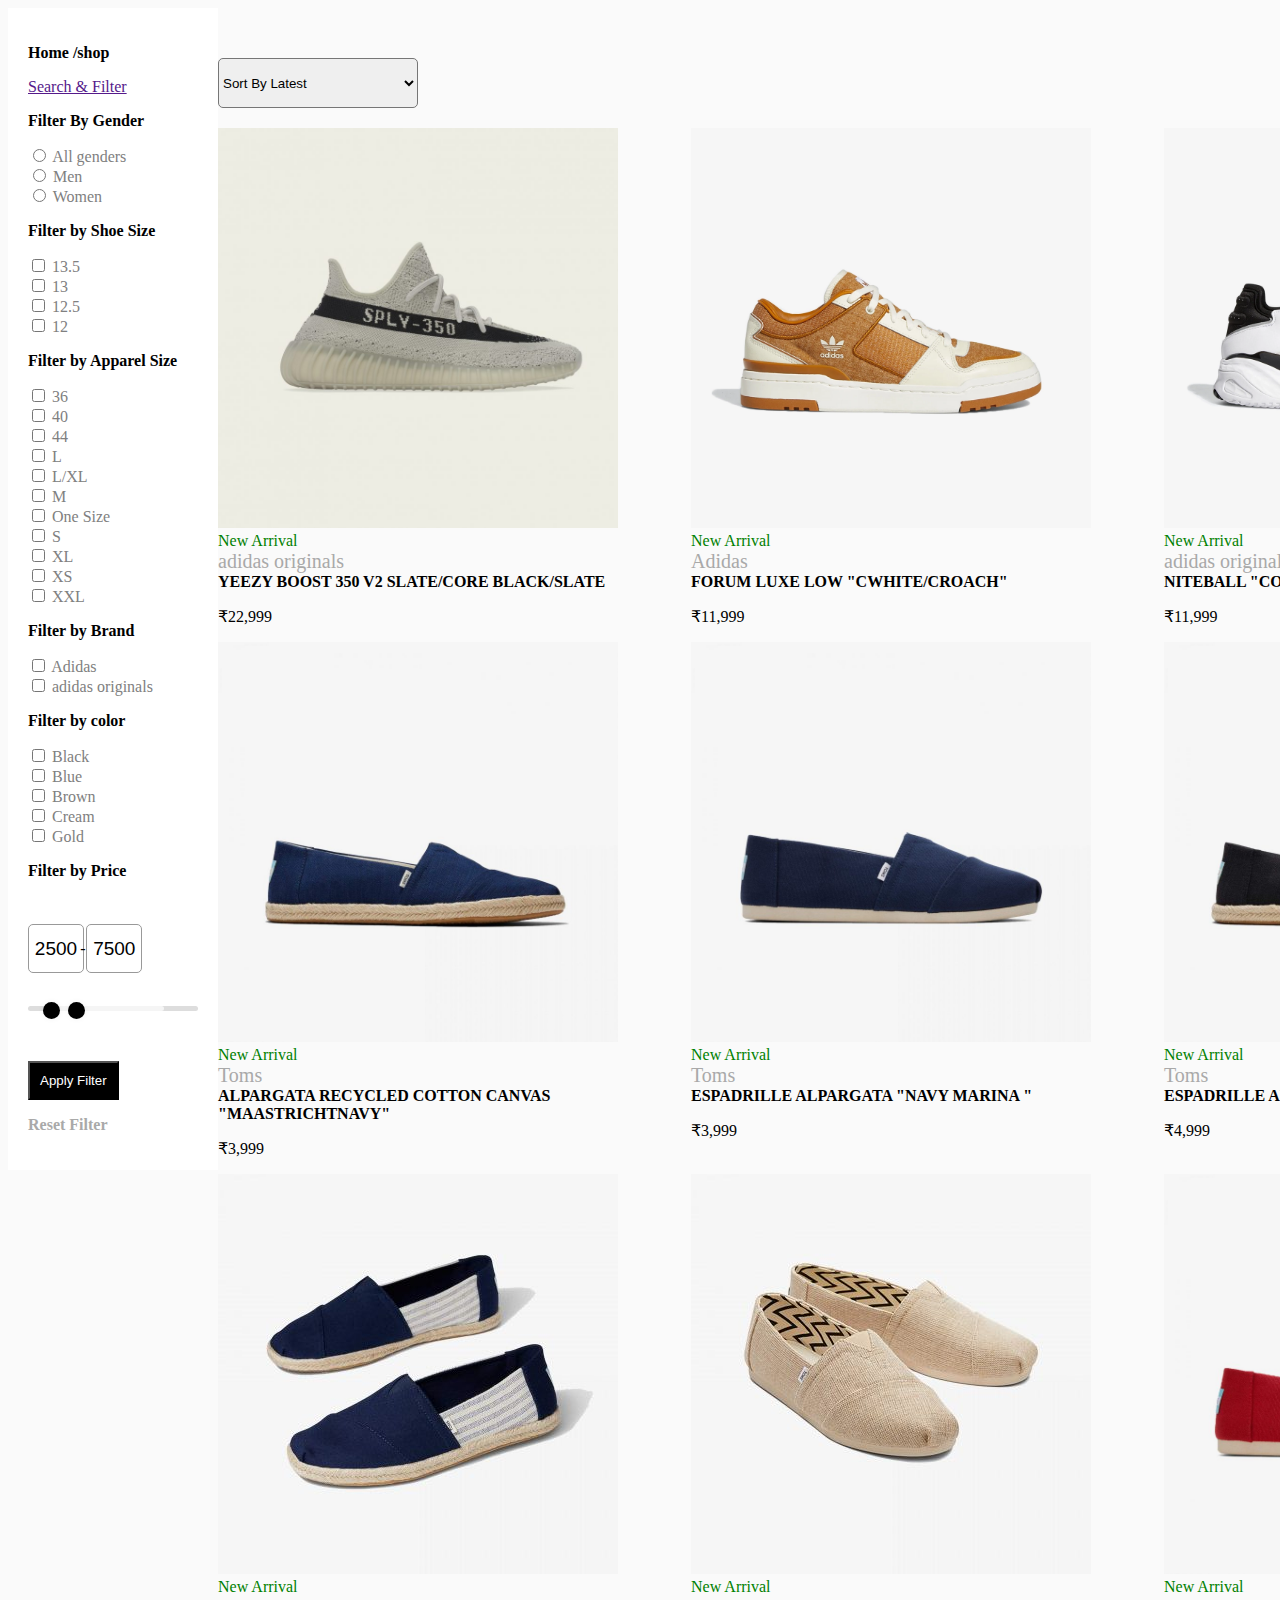
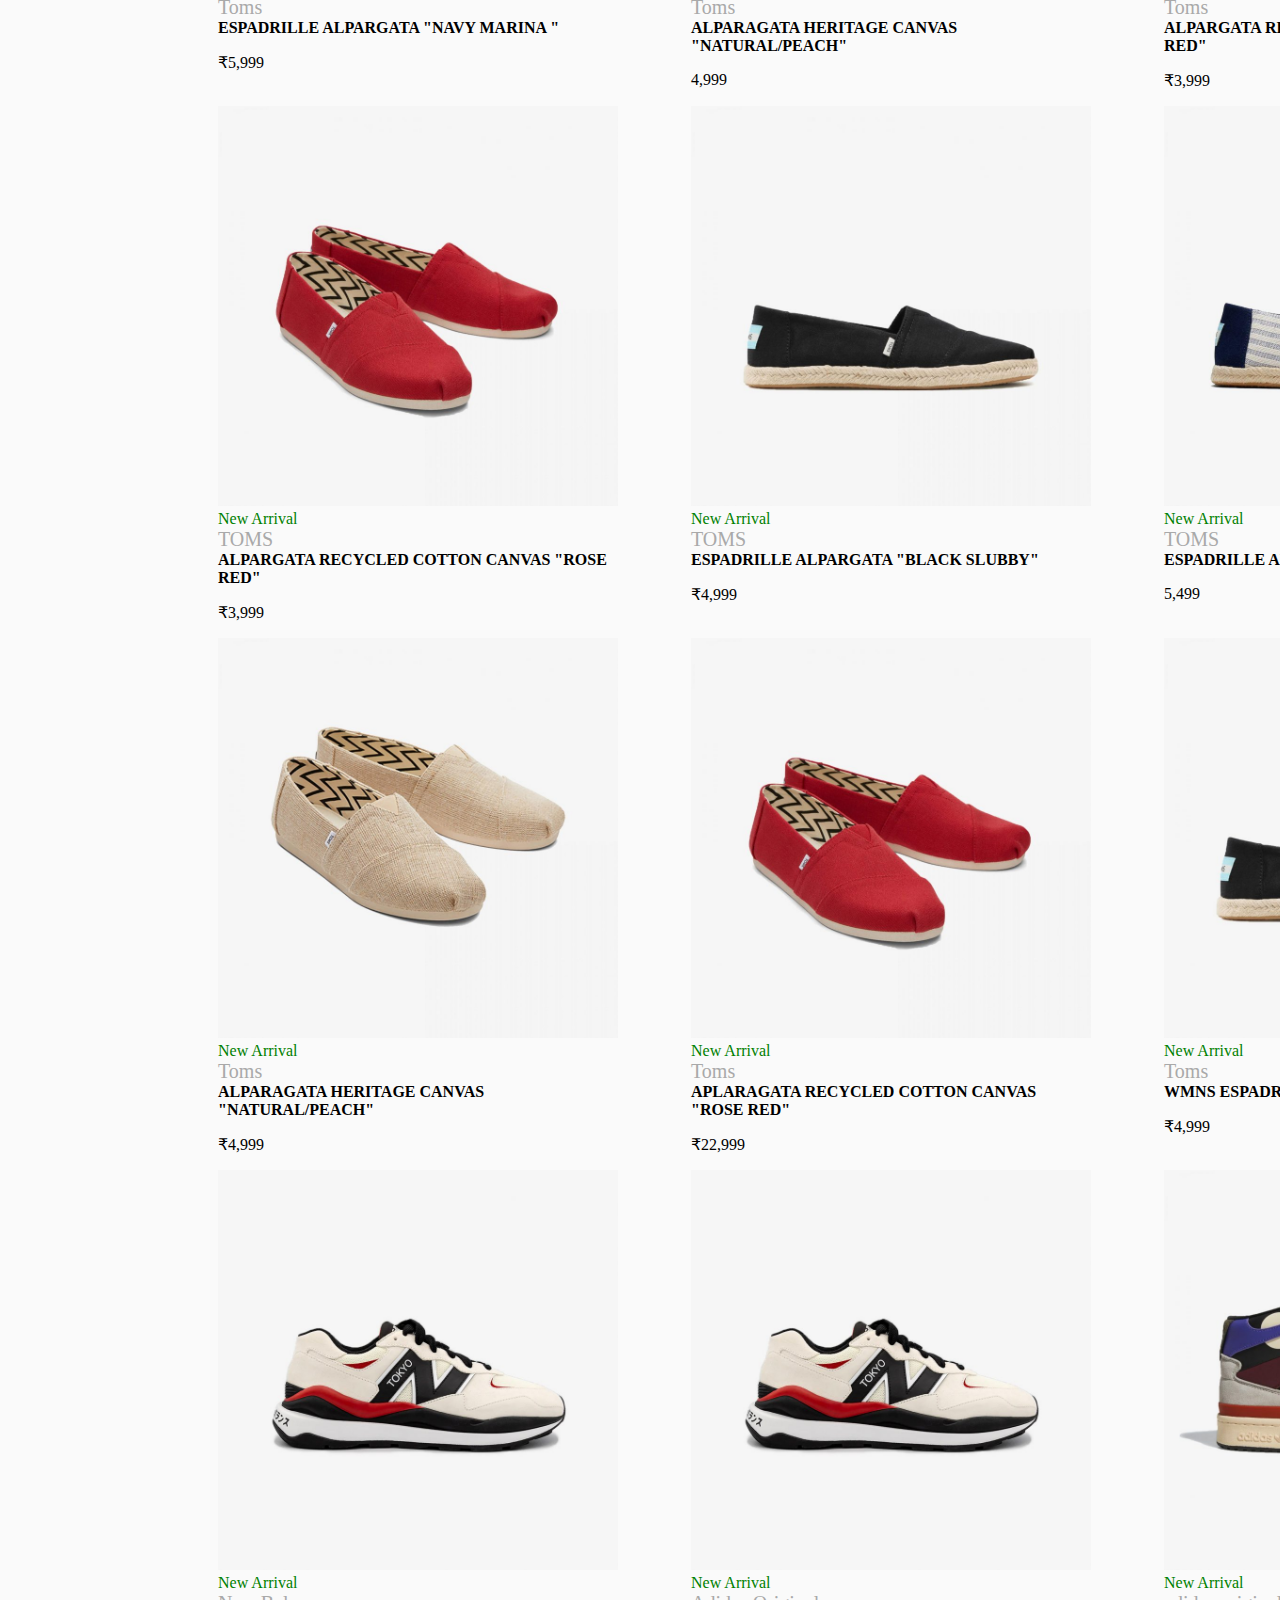
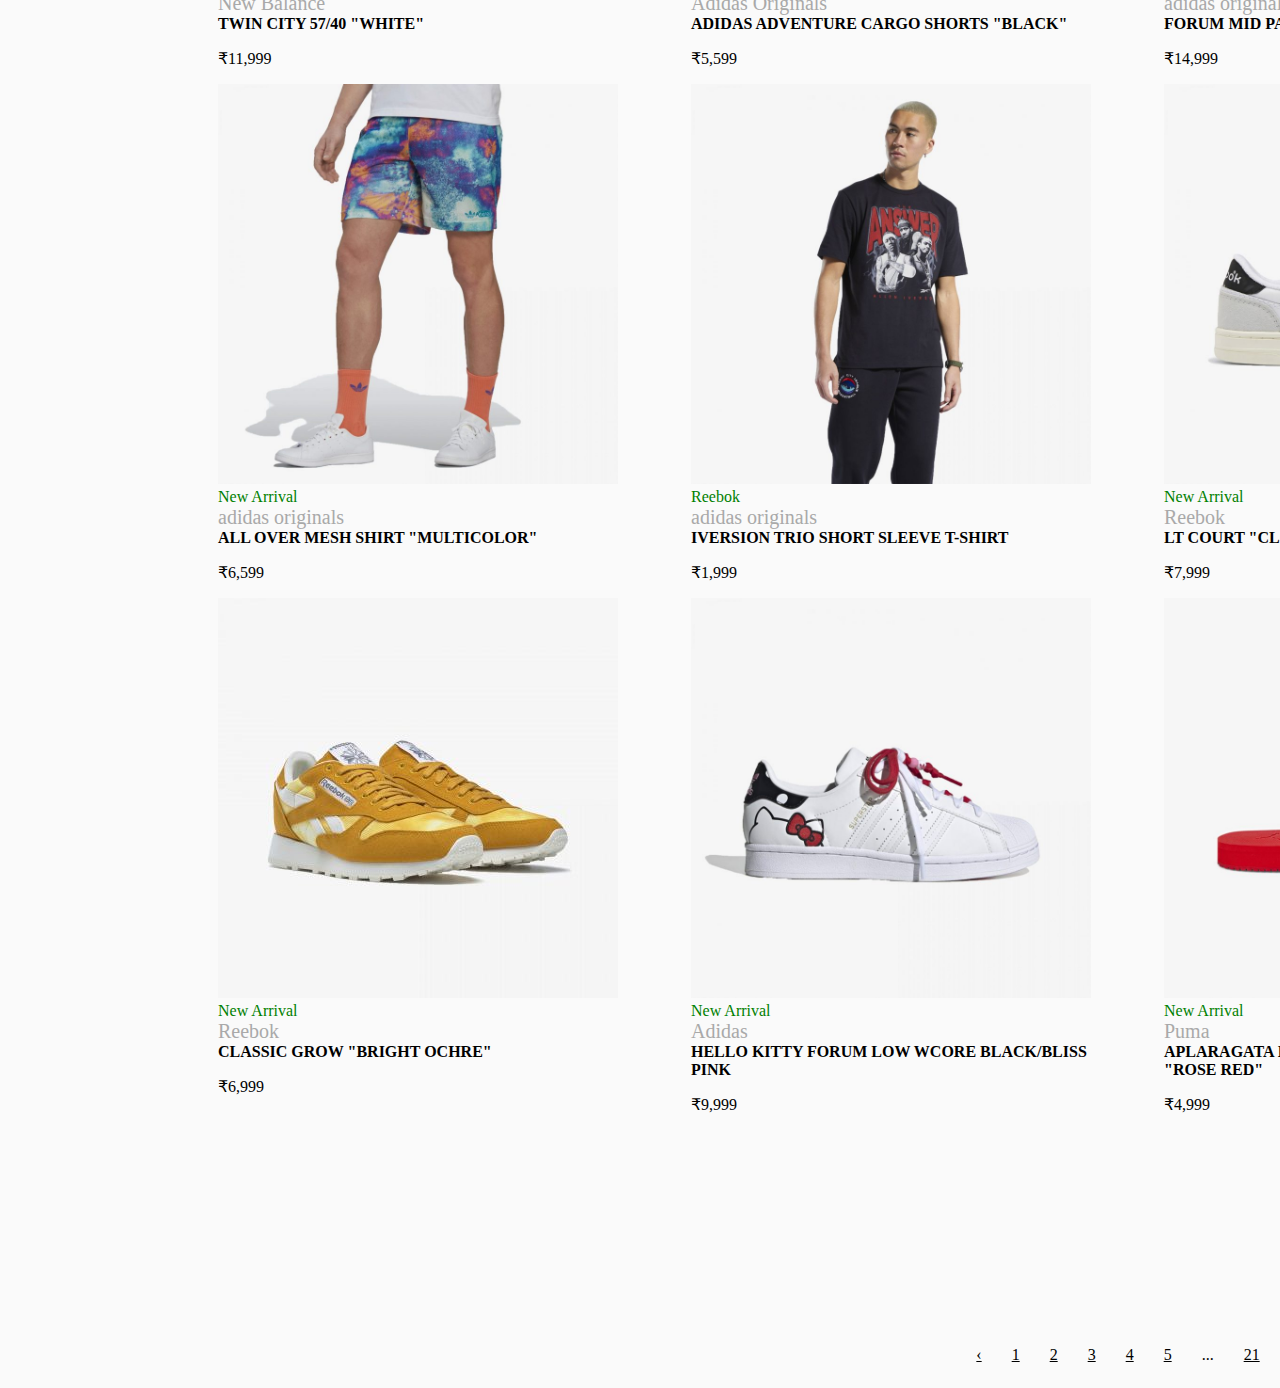
==== home/filterPage/index.html @ f11ace19 "all" ====
<!DOCTYPE html>
<html lang="en">

<head>
    <meta charset="UTF-8">
    <meta http-equiv="X-UA-Compatible" content="IE=edge">
    <meta name="viewport" content="width=device-width, initial-scale=1.0">
    <link rel="stylesheet" href="style.css">
    <link rel="stylesheet" href="https://pro.fontawesome.com/releases/v5.10.0/css/all.css"
        integrity="sha384-AYmEC3Yw5cVb3ZcuHtOA93w35dYTsvhLPVnYs9eStHfGJvOvKxVfELGroGkvsg+p" crossorigin="anonymous" />
    <link rel="preconnect" href="https://fonts.googleapis.com">
    <link rel="preconnect" href="https://fonts.gstatic.com" crossorigin>
    <link href="https://fonts.googleapis.com/css2?family=Poppins:ital,wght@0,400;0,500;0,600;1,600&display=swap"
        rel="stylesheet">
    <title>Document</title>
</head>

<body>
    <!-- ------------------------------sidebar----------------------------- -->
    <div class="container flex">
        <div class="row g-3">
            <div class="col-md-3">
                <div class="boxModel">
                    <p>Home <span>/shop</span></p>
                    <a href="" id="sidebar">Search & Filter</a>
                    <p id="filterByGender">
                        Filter By Gender
                    </p>
                    <form>
                        <!-- radio button -->
                        <div class="form-circlebox">
                            <div class="groupcircle">
                                <input type="radio" id="all" />
                                <label for="all">All genders</label>
                            </div>
                            <div class="groupcircle">
                                <input type="radio" id="men" />
                                <label for="men">Men</label>
                            </div>
                            <!-- <div class="form-circlebox"> -->
                            <div class="groupcircle">
                                <input type="radio" id="women" />
                                <label for="women">Women</label>
                            </div>
                        </div>

                        <!---------------------- checkbox----------- -->
                        <div class="checkBox-container">
                            <p id="filterByShoeSize">Filter by Shoe Size</p>
                            <div class="form-checkbox">
                                <div class="group">
                                    <input type="checkbox" id="13.5" />
                                    <label for="13.5">13.5</label>
                                </div>

                                <div class="group">
                                    <input type="checkbox" id="13" />
                                    <label for="13">13</label>
                                </div>

                                <div class="group">
                                    <input type="checkbox" id="12.5" />
                                    <label for="12.5">12.5</label>
                                </div>
                                <div class="group">
                                    <input type="checkbox" id="12" />
                                    <label for="12">12</label>
                                </div>

                                <div class="group">
                                    <input type="checkbox" id="11.5" />
                                    <label for="11.5">11.5</label>
                                </div>

                                <div class="group">
                                    <input type="checkbox" id="11" />
                                    <label for="11">11</label>
                                </div>
                                <div class="group">
                                    <input type="checkbox" id="10.5" />
                                    <label for="10.5">10.5</label>
                                </div>

                                <div class="group">
                                    <input type="checkbox" id="10" />
                                    <label for="10">10</label>
                                </div>

                                <div class="group">
                                    <input type="checkbox" id="9.5" />
                                    <label for="9.5">9.5</label>
                                </div>
                                <div class="group">
                                    <input type="checkbox" id="9" />
                                    <label for="9">9</label>
                                </div>

                                <div class="group">
                                    <input type="checkbox" id="8.5" />
                                    <label for="8.5">8.5</label>
                                </div>

                                <div class="group">
                                    <input type="checkbox" id="8" />
                                    <label for="8">8</label>
                                </div>
                                <div class="group">
                                    <input type="checkbox" id="7.5" />
                                    <label for="7.5">7.5</label>
                                </div>

                                <div class="group">
                                    <input type="checkbox" id="7" />
                                    <label for="7">7</label>
                                </div>

                                <div class="group">
                                    <input type="checkbox" id="6.5" />
                                    <label for="6.5">6.5</label>
                                </div>
                                <div class="group">
                                    <input type="checkbox" id="6" />
                                    <label for="6">6</label>
                                </div>

                                <div class="group">
                                    <input type="checkbox" id="5.5" />
                                    <label for="5.5">5.5</label>
                                </div>

                                <div class="group">
                                    <input type="checkbox" id="5" />
                                    <label for="5">5</label>
                                </div>
                                <div class="group">
                                    <input type="checkbox" id="4.5" />
                                    <label for="4.5">4.5</label>
                                </div>

                                <div class="group">
                                    <input type="checkbox" id="4" />
                                    <label for="4">4</label>
                                </div>

                                <div class="group">
                                    <input type="checkbox" id="3.5" />
                                    <label for="3.5">3.5</label>
                                </div>
                                <div class="group">
                                    <input type="checkbox" id="3" />
                                    <label for="3">3</label>
                                </div>

                                <div class="group">
                                    <input type="checkbox" id="2.5" />
                                    <label for="2.5">2.5</label>
                                </div>

                                <div class="group">
                                    <input type="checkbox" id="2" />
                                    <label for="2">2</label>
                                </div>
                            </div>
                        </div>
                        <!-- ----------------------------size----------------------------------- -->
                        <div class="checkBox-apparel-container">
                            <p id="filterByApparelSize">Filter by Apparel Size</p>
                            <div class="form-apparel-checkbox">
                                <div class="apparelGroup">
                                    <input type="checkbox" id="36" />
                                    <label for="36">36</label>
                                </div>

                                <div class="apparelGroup">
                                    <input type="checkbox" id="40" />
                                    <label for="40">40</label>
                                </div>

                                <div class="apparelGroup">
                                    <input type="checkbox" id="44" />
                                    <label for="44">44</label>
                                </div>
                                <div class="apparelGroup">
                                    <input type="checkbox" id="L" />
                                    <label for="L">L</label>
                                </div>

                                <div class="apparelGroup">
                                    <input type="checkbox" id="L/XL" />
                                    <label for="L/XL">L/XL</label>
                                </div>

                                <div class="apparelGroup">
                                    <input type="checkbox" id="M" />
                                    <label for="M">M</label>
                                </div>
                                <div class="apparelGroup">
                                    <input type="checkbox" id="oneSize" />
                                    <label for="oneSize">One Size</label>
                                </div>

                                <div class="apparelGroup">
                                    <input type="checkbox" id="S" />
                                    <label for="S">S</label>
                                </div>

                                <div class="apparelGroup">
                                    <input type="checkbox" id="XL" />
                                    <label for="XL">XL</label>
                                </div>
                                <div class="apparelGroup">
                                    <input type="checkbox" id="XS" />
                                    <label for="XS">XS</label>
                                </div>
                                <div class="apparelGroup">
                                    <input type="checkbox" id="XXL" />
                                    <label for="XXL">XXL</label>
                                </div>

                            </div>
                        </div>
                        <!-- ----------brand------------ -->
                        <div class="checkBox-brand-container">
                            <p id="filterByBrand">Filter by Brand</p>
                            <div class="form-brand-checkbox">
                                <div class="brandGroup">
                                    <input type="checkbox" id="adidas" />
                                    <label for="adidas">Adidas</label>
                                </div>

                                <div class="brandGroup">
                                    <input type="checkbox" id="adidasOriginal" />
                                    <label for="adidasOriginal">adidas originals</label>
                                </div>

                            </div>
                        </div>
                        <!-- =======================================filter by color----------------------- -->
                        <p id="filterBycolor">Filter by color</p>
                        <div class="checkBox-color-container">
                            <!-- <p id="filterBycolor">Filter by color</p> -->
                            <div class="form-color-checkbox">
                                <div class="colorGroup">
                                    <input type="checkbox" id="black" />
                                    <label for="black">Black</label>
                                </div>

                                <div class="colorGroup">
                                    <input type="checkbox" id="blue" />
                                    <label for="blue">Blue</label>
                                </div>

                                <div class="colorGroup">
                                    <input type="checkbox" id="brown" />
                                    <label for="brown">Brown</label>
                                </div>
                                <div class="colorGroup">
                                    <input type="checkbox" id="cream" />
                                    <label for="cream">Cream</label>
                                </div>

                                <div class="colorGroup">
                                    <input type="checkbox" id="gold" />
                                    <label for="gold">Gold</label>
                                </div>

                                <div class="colorGroup">
                                    <input type="checkbox" id="green" />
                                    <label for="green">Green</label>
                                </div>
                                <div class="colorGroup">
                                    <input type="checkbox" id="grey" />
                                    <label for="grey">grey</label>
                                </div>

                                <div class="colorGroup">
                                    <input type="checkbox" id="maroon" />
                                    <label for="maroon">Maroon</label>
                                </div>

                                <div class="colorGroup">
                                    <input type="checkbox" id="multi" />
                                    <label for="multi">Multi</label>
                                </div>
                                <div class="colorGroup">
                                    <input type="checkbox" id="orange" />
                                    <label for="orange">Orange</label>
                                </div>
                                <div class="colorGroup">
                                    <input type="checkbox" id="pink" />
                                    <label for="pink">Pink</label>
                                </div>
                                <div class="colorGroup">
                                    <input type="checkbox" id="purple" />
                                    <label for="purple">Purple</label>
                                </div>
                                <div class="colorGroup">
                                    <input type="checkbox" id="red" />
                                    <label for="red">Red</label>
                                </div>
                                <div class="colorGroup">
                                    <input type="checkbox" id="silver" />
                                    <label for="silver">Silver</label>
                                </div>
                                <div class="colorGroup">
                                    <input type="checkbox" id="white" />
                                    <label for="white">white</label>
                                </div>
                                <div class="colorGroup">
                                    <input type="checkbox" id="yellow" />
                                    <label for="yellow">Yellow</label>
                                </div>

                            </div>
                        </div>
                        <!-- --------------------------price----------------------- -->
                        <p id="filterBycolor">Filter by Price</p>
                        <div class="checkBox-price-container">
                            <div class="form-price-checkbox">
                                <div class="price-input">
                                    <div class="field">
                                        <!-- <span>Min</span> -->
                                        <input type="number" class="input-min" value="2500">
                                    </div>
                                    <div class="separator">-</div>
                                    <div class="field">
                                        <!-- <span>Max</span> -->
                                        <input type="number" class="input-max" value="7500">
                                    </div>
                                </div>
                                <div class="slider">
                                    <div class="progress"></div>
                                </div>
                                <div class="range-input">
                                    <input type="range" class="range-min" min="0" max="30000" value="2500" step="100">
                                    <input type="range" class="range-max" min="0" max="30000" value="7500" step="100">
                                </div>

                                <!-- filter button -->
                                <div class="applyFilterButton">
                                    <button type="">Apply Filter</button>
                                </div>
                                <p id="reset">Reset Filter</p>
                            </div>

                        </div>
                    </form>
                    <!-- ----------------------end of sidebar--------------------------- -->
                </div>
            </div>
        </div>
    </div>
    <!-- --------------------main container------------------- -->
    <main>
        <div class="main-container">
            <div class="sortby">
                <select name="orderby" class="latestSort" id="" aria-label="shop order">
                    <option value="sortByPopulairty">Sort By Popularity</option>
                    <option value="sortBylatest" selected="selected">Sort By Latest</option>
                    <option value="sortByPrice">Sort By Price: low to high</option>
                    <option value="sortByPriceAss">Sort By Price: high to low</option>
                </select>
            </div>
            <!-- ------------adding cards ------>
            <div class="shop" id="shop">
                <!-- <div class="item">
                    <img  src="/img1.jpeg" alt="">
                    <div class="details">
                        <div class="heat-tag">Heat</div>
                        <small class="brand">adidas originals</small>
                        <div class="product-title">
                            <a href="" id="product-title-1">YEEZY BOOST 350 V2 SLATE/CORE BLACK/SLATE</a>
                            <div class="price-quantity">
                                <h2>₹22,999</h2>
                            </div>
                        </div>
                    </div>
                </div>
                <div class="item">
                    <img  src="/img3.jpeg" alt="">
                    <div class="details">
                        <div class="heat-tag">Heat</div>
                        <small class="brand">Adidas</small>
                        <div class="product-title">
                            <a href="" id="product-title-1">YEEZY BOOST 350 V2 SLATE/CORE BLACK/SLATE</a>
                            <div class="price-quantity">
                                <h2>₹22,999</h2>
                            </div>
                        </div>
                    </div>
                </div>
                <div class="item">
                    <img width="200px" src="/img5.jpeg" alt="">
                    <div class="details">
                        <div class="heat-tag">Heat</div>
                        <small class="brand">Adidas</small>
                        <div class="product-title">
                            <a href="" id="product-title-1">YEEZY BOOST 350 V2 SLATE/CORE BLACK/SLATE</a>
                            <div class="price-quantity">
                                <h2>₹22,999</h2>
                            </div>
                        </div>
                    </div>
                </div>
                <div class="item">
                    <img src="/img7.jpeg" alt="">
                    <div class="details">
                        <div class="heat-tag">Heat</div>
                        <small class="brand">Adidas</small>
                        <div class="product-title">
                            <a href="" id="product-title-1">YEEZY BOOST 350 V2 SLATE/CORE BLACK/SLATE</a>
                            <div class="price-quantity">
                                <h2>₹22,999</h2>
                            </div>
                        </div>
                    </div>
                </div>
                <div class="item">
                    <img  src="/img9.jpeg" alt="">
                    <div class="details">
                        <div class="heat-tag">Heat</div>
                        <small class="brand">Adidas</small>
                        <div class="product-title">
                            <a href="" id="product-title-1">YEEZY BOOST 350 V2 SLATE/CORE BLACK/SLATE</a>
                            <div class="price-quantity">
                                <h2>₹22,999</h2>
                            </div>
                        </div>
                    </div>
                </div>
                <div class="item">
                    <img src="/img11.jpeg" alt="">
                    <div class="details">
                        <div class="heat-tag">Heat</div>
                        <small class="brand">Adidas</small>
                        <div class="product-title">
                            <a href="" id="product-title-1">YEEZY BOOST 350 V2 SLATE/CORE BLACK/SLATE</a>
                            <div class="price-quantity">
                                <h2>₹22,999</h2>
                            </div>
                        </div>
                    </div>
                </div>
                <div class="item">
                    <img  src="/img13.jpeg" alt="">
                    <div class="details">
                        <div class="heat-tag">Heat</div>
                        <small class="brand">Adidas</small>
                        <div class="product-title">
                            <a href="" id="product-title-1">YEEZY BOOST 350 V2 SLATE/CORE BLACK/SLATE</a>
                            <div class="price-quantity">
                                <h2>₹22,999</h2>
                            </div>
                        </div>
                    </div>
                </div>
                <div class="item">
                    <img  src="/img15.jpeg" alt="">
                    <div class="details">
                        <div class="heat-tag">Heat</div>
                        <small class="brand">Adidas</small>
                        <div class="product-title">
                            <a href="" id="product-title-1">YEEZY BOOST 350 V2 SLATE/CORE BLACK/SLATE</a>
                            <div class="price-quantity">
                                <h2>₹22,999</h2>
                            </div>
                        </div>
                    </div>
                </div>
                <div class="item">
                    <img  src="/img17.jpeg" alt="">
                    <div class="details">
                        <div class="heat-tag">Heat</div>
                        <small class="brand">Adidas</small>
                        <div class="product-title">
                            <a href="" id="product-title-1">YEEZY BOOST 350 V2 SLATE/CORE BLACK/SLATE</a>
                            <div class="price-quantity">
                                <h2>₹22,999</h2>
                            </div>
                        </div>
                    </div>
                </div>
                <div class="item">
                    <img width="200px" src="/img19.jpeg" alt="">
                    <div class="details">
                        <div class="heat-tag">Heat</div>
                        <small class="brand">Adidas</small>
                        <div class="product-title">
                            <a href="" id="product-title-1">YEEZY BOOST 350 V2 SLATE/CORE BLACK/SLATE</a>
                            <div class="price-quantity">
                                <h2>₹22,999</h2>
                            </div>
                        </div>
                    </div>
                </div>
                <div class="item">
                    <img  src="/img21.jpeg" alt="">
                    <div class="details">
                        <div class="heat-tag">Heat</div>
                        <small class="brand">Adidas</small>
                        <div class="product-title">
                            <a href="" id="product-title-1">YEEZY BOOST 350 V2 SLATE/CORE BLACK/SLATE</a>
                            <div class="price-quantity">
                                <h2>₹22,999</h2>
                            </div>
                        </div>
                    </div>
                </div>
                <div class="item">
                    <img  src="/img23.jpeg" alt="">
                    <div class="details">
                        <div class="heat-tag">Heat</div>
                        <small class="brand">Adidas</small>
                        <div class="product-title">
                            <a href="" id="product-title-1">YEEZY BOOST 350 V2 SLATE/CORE BLACK/SLATE</a>
                            <div class="price-quantity">
                                <h2>₹22,999</h2>
                            </div>
                        </div>
                    </div>
                </div>
                <div class="item">
                    <img  src="/img25.jpeg" alt="">
                    <div class="details">
                        <div class="heat-tag">Heat</div>
                        <small class="brand">Adidas</small>
                        <div class="product-title">
                            <a href="" id="product-title-1">YEEZY BOOST 350 V2 SLATE/CORE BLACK/SLATE</a>
                            <div class="price-quantity">
                                <h2>₹22,999</h2>
                            </div>
                        </div>
                    </div>
                </div>
                <div class="item">
                    <img  src="/img27.jpeg" alt="">
                    <div class="details">
                        <div class="heat-tag">Heat</div>
                        <small class="brand">Adidas</small>
                        <div class="product-title">
                            <a href="" id="product-title-1">YEEZY BOOST 350 V2 SLATE/CORE BLACK/SLATE</a>
                            <div class="price-quantity">
                                <h2>₹22,999</h2>
                            </div>
                        </div>
                    </div>
                </div>
                <div class="item">
                    <img  src="/img29.jpeg" alt="">
                    <div class="details">
                        <div class="heat-tag">Heat</div>
                        <small class="brand">Adidas</small>
                        <div class="product-title">
                            <a href="" id="product-title-1">YEEZY BOOST 350 V2 SLATE/CORE BLACK/SLATE</a>
                            <div class="price-quantity">
                                <h2>₹22,999</h2>
                            </div>
                        </div>
                    </div>
                </div>
                <div class="item">
                    <img  src="/img31.jpeg" alt="">
                    <div class="details">
                        <div class="heat-tag">Heat</div>
                        <small class="brand">Adidas</small>
                        <div class="product-title">
                            <a href="" id="product-title-1">YEEZY BOOST 350 V2 SLATE/CORE BLACK/SLATE</a>
                            <div class="price-quantity">
                                <h2>₹22,999</h2>
                            </div>
                        </div>
                    </div>
                </div>
                <div class="item">
                    <img src="/img33.jpeg" alt="">
                    <div class="details">
                        <div class="heat-tag">Heat</div>
                        <small class="brand">Adidas</small>
                        <div class="product-title">
                            <a href="" id="product-title-1">YEEZY BOOST 350 V2 SLATE/CORE BLACK/SLATE</a>
                            <div class="price-quantity">
                                <h2>₹22,999</h2>
                            </div>
                        </div>
                    </div>
                </div>
                <div class="item">
                    <img  src="/img35.jpeg" alt="">
                    <div class="details">
                        <div class="heat-tag">Heat</div>
                        <small class="brand">Adidas</small>
                        <div class="product-title">
                            <a href="" id="product-title-1">YEEZY BOOST 350 V2 SLATE/CORE BLACK/SLATE</a>
                            <div class="price-quantity">
                                <h2>₹22,999</h2>
                            </div>
                        </div>
                    </div>
                </div>
                <div class="item">
                    <img  src="/img37.jpeg" alt="">
                    <div class="details">
                        <div class="heat-tag">Heat</div>
                        <small class="brand">Adidas</small>
                        <div class="product-title">
                            <a href="" id="product-title-1">YEEZY BOOST 350 V2 SLATE/CORE BLACK/SLATE</a>
                            <div class="price-quantity">
                                <h2>₹22,999</h2>
                            </div>
                        </div>
                    </div>
                </div>
                <div class="item">
                    <img  src="/img39.jpeg" alt="">
                    <div class="details">
                        <div class="heat-tag">Heat</div>
                        <small class="brand">Adidas</small>
                        <div class="product-title">
                            <a href="" id="product-title-1">YEEZY BOOST 350 V2 SLATE/CORE BLACK/SLATE</a>
                            <div class="price-quantity">
                                <h2>₹22,999</h2>
                            </div>
                        </div>
                    </div>
                </div>
                <div class="item">
                    <img  src="/img41.jpeg" alt="">
                    <div class="details">
                        <div class="heat-tag"></div>
                        <small class="brand">Adidas</small>
                        <div class="product-title">
                            <a href="" id="product-title-1">YEEZY BOOST 350 V2 SLATE/CORE BLACK/SLATE</a>
                            <div class="price-quantity">
                                <h2>₹22,999</h2>
                            </div>
                        </div>
                    </div>
                </div>
                <div class="item">
                    <img  src="/img43.jpeg" alt="">
                    <div class="details">
                        <div class="heat-tag">Heat</div>
                        <small class="brand">Adidas</small>
                        <div class="product-title">
                            <a href="" id="product-title-1">YEEZY BOOST 350 V2 SLATE/CORE BLACK/SLATE</a>
                            <div class="price-quantity">
                                <h2>₹22,999</h2>
                            </div>
                        </div>
                    </div>
                </div>
                <div class="item">
                    <img  src="/img45.jpeg" alt="">
                    <div class="details">
                        <div class="heat-tag">Heat</div>
                        <small class="brand">Adidas</small>
                        <div class="product-title">
                            <a href="" id="product-title-1">YEEZY BOOST 350 V2 SLATE/CORE BLACK/SLATE</a>
                            <div class="price-quantity">
                                <h2>₹22,999</h2>
                            </div>
                        </div>
                    </div>
                </div>
                <div class="item">
                    <img  src="/img47.jpeg" alt="">
                    <div class="details">
                        <div class="heat-tag">Heat</div>
                        <small class="brand">Adidas</small>
                        <div class="product-title">
                            <a href="" id="product-title-1">YEEZY BOOST 350 V2 SLATE/CORE BLACK/SLATE</a>
                            <div class="price-quantity">
                                <h2>₹22,999</h2>
                            </div>
                        </div>
                    </div>
                </div> -->

            </div>
        </div>
        <!-- -----page number---------- -->
        <div class="page-number">
            <nav class="page">
                <ul class="page-numbers flex">
                   <li> <a href="" class="prev page-number">&#8249;</a></li>
                   <li> <a href="" class=" page-number">1</a></li>
                   <li> <a aria-current="page" href="" class=" page-number current">2</a></li>
                   <li> <a href="" class="page-number">3</a></li>
                   <li> <a href="" class="prev page-number">4</a></li>
                   <li> <a href="" class="prev page-number">5</a></li>
                   <li> <span class="page-number dots">...</span></li>
                   <li> <a href="" class="page-number">21</a></li>
                   <li> <a href="" class="page-number">22</a></li>
                   <li> <a href="" class="page-number">23</a></li>
                   <li> <a href="" class="next page-number">&#8250;</a></li>
                </ul>
            </nav>
        </div>
    </main>


    <script src="app.js"></script>
</body>

</html>
---- home/filterPage/style.css ----
body{
    display: flex;
    background-color: #fafafa;
    /* position: relative; */
}
.flex{
    display: flex;
}
.boxModel {
background-color: #fff;
height: auto;
padding: 20px;
border: 2px solid #eaeaea;
margin-bottom: 20px;
border: none;
}
.checkBox-container .form-checkbox{
    padding-right: 80px;
    height: 80px;
    width: 90px;
    /* display: flex; */
    /* float: left; */
    flex-direction: column;
    /* justify-content: left; */
    text-align: left;
    overflow-y: scroll;
}
.form-checkbox .group {
    padding-right: 20px;
    /* margin: 8px; */
  }
  form{
     display: flex;
     flex-direction: column;
  }
  .checkBox-color-container{
      height: 100px;
      width: 170px;
      overflow-y: scroll;
  }
  /* main container */
  .shop{
      display: grid;
      grid-template-columns: repeat(3,223px);
      column-gap:250px
      }
      .main-container{
          margin-top: 50px;
      }
      .main-container img{
          width:400px;
      }
      .sortby{
          margin-bottom: 20px;
      }
      select{
          height: 50px;
          width: 200px;
       border-radius: 5px;
      }
      
      .container p{
        font-weight:bold ;
      }

label{
    color: gray;
}
.page-number{
    float: right;
    margin-top: 20px;
}
li{
    list-style: none;
    display: flex;
    margin-left: 30px;
}
.brand{
    font-size: 20px;
    color:darkgrey;
}
.heat-tag{
    color: green;
}
.product-title a{
    font-weight: bold;
}
.applyFilterButton button{
    margin-top: 50px;
    padding: 10px;
    background-color: black;
    color: white;
}
#reset{
    color: darkgrey;
}
#reset:hover{
    color: black;
}
.page-numbers a{
    color: black;
}
.page-number{
    margin-top: 100px;
}
#range{
    margin-top: 20px;
}
.details{
    width:400px;
}
/* ---------------range--------------- */
.price-input{
    width: 100%;
    display: flex;
    margin: 30px 0 35px;
  }
  .price-input .field{
    display: flex;
    width: 100%;
    height: 45px;
    align-items: center;
  }
  .field input{
    width: 50px;
    height: 100%;
    outline: none;
    font-size: 19px;
    /* margin-left: 12px; */
    border-radius: 5px;
    text-align: center;
    border: 1px solid #999;
    -moz-appearance: textfield;
  }
  input[type="number"]::-webkit-outer-spin-button,
  input[type="number"]::-webkit-inner-spin-button {
    -webkit-appearance: none;
  }
  .price-input .separator{
      margin-left: -60px;
    width: 10px;
    display: flex;
    align-items: center;
    justify-content: center;
  }
  .slider{
    height: 5px;
    position: relative;
    background: #ddd;
    border-radius: 5px;
  }
  .slider .progress{
    height: 100%;
    left: 10%;
    right: 20%;
    position: absolute;
    border-radius: 5px;
    background:whitesmoke;
  }
  .range-input{
    position: relative;
  }
  .range-input input{
    position: absolute;
    width: 100%;
    height: 5px;
    top: -5px;
    background: none;
    pointer-events: none;
    -webkit-appearance: none;
    -moz-appearance: none;
  }
  input[type="range"]::-webkit-slider-thumb{
    height: 17px;
    width: 17px;
    border-radius: 50%;
    background: black;
    pointer-events: auto;
    -webkit-appearance: none;
    box-shadow: 0 0 6px rgba(0,0,0,0.05);
  }
  input[type="range"]::-moz-range-thumb{
    height: 17px;
    width: 17px;
    border: none;
    border-radius: 50%;
    background: #17A2B8;
    pointer-events: auto;
    -moz-appearance: none;
    box-shadow: 0 0 6px rgba(0,0,0,0.05);
  }
  /* .container{
      width: 200px;
  } */
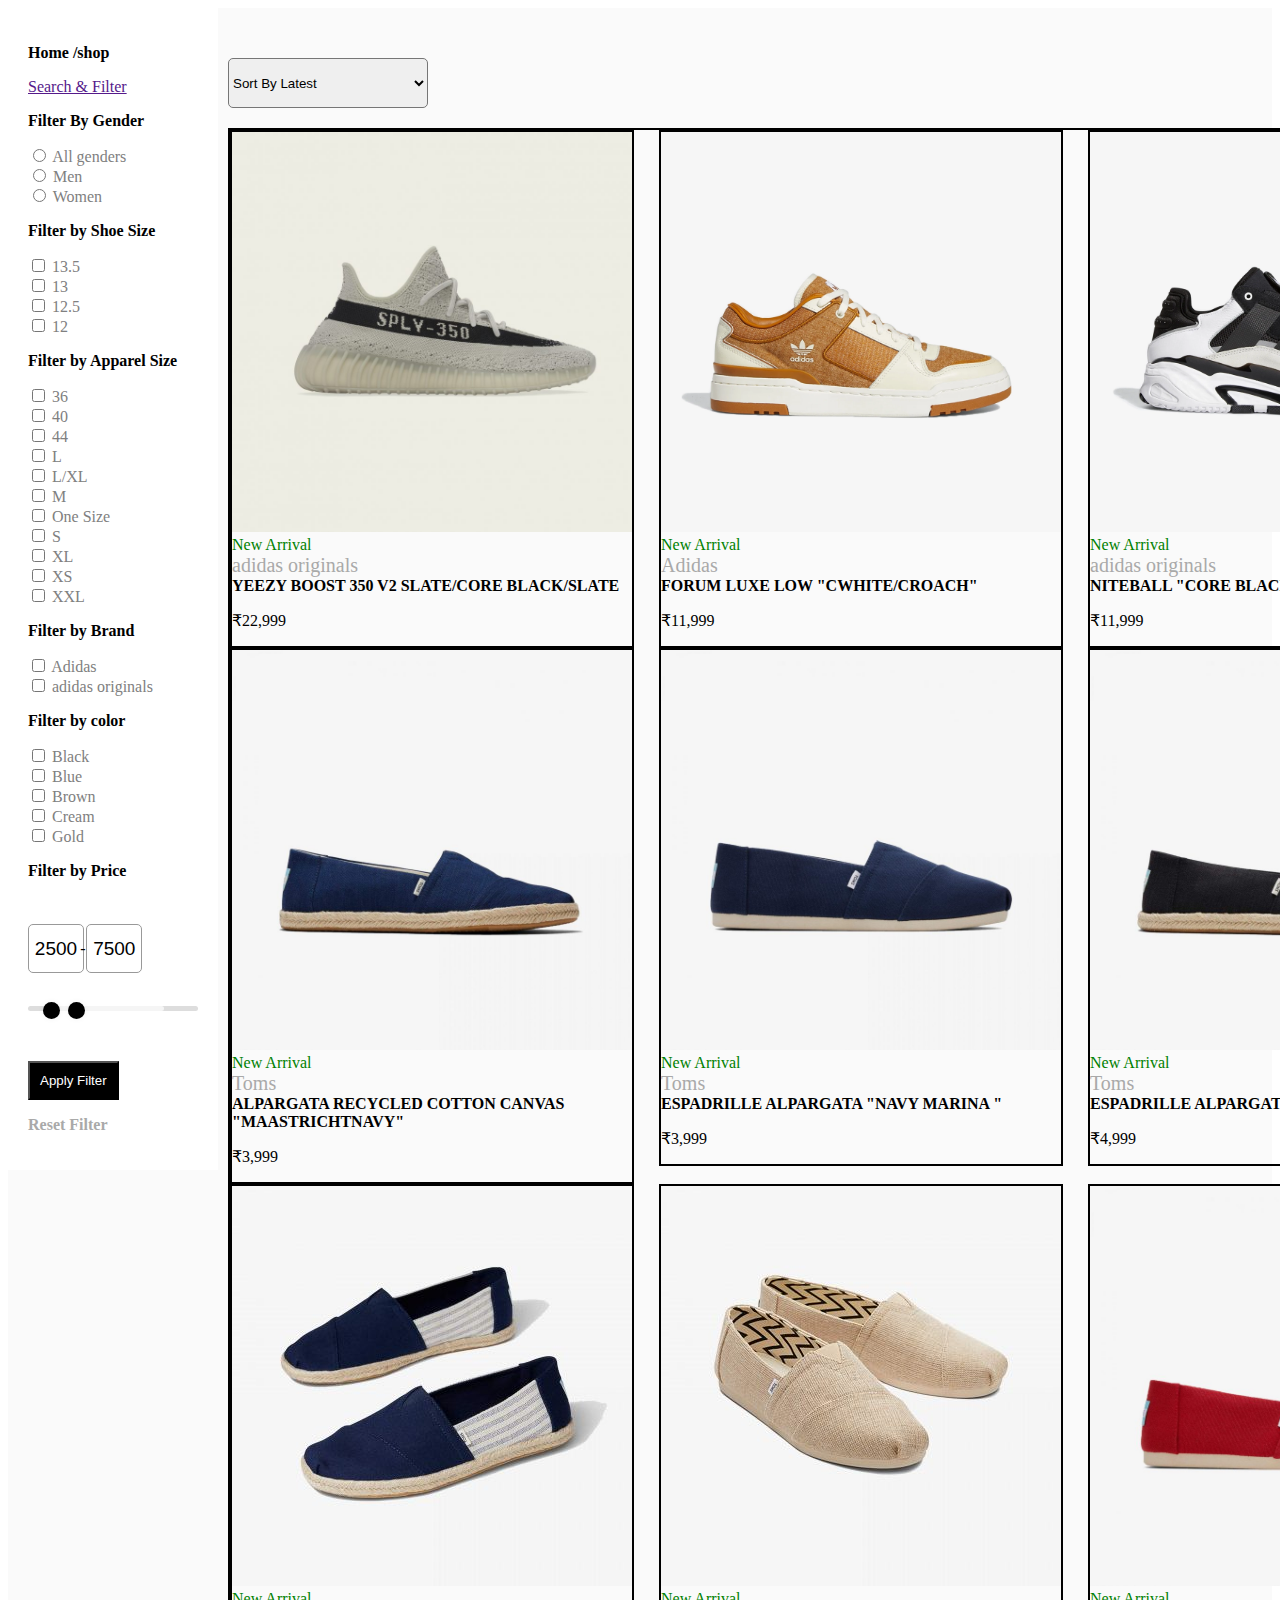
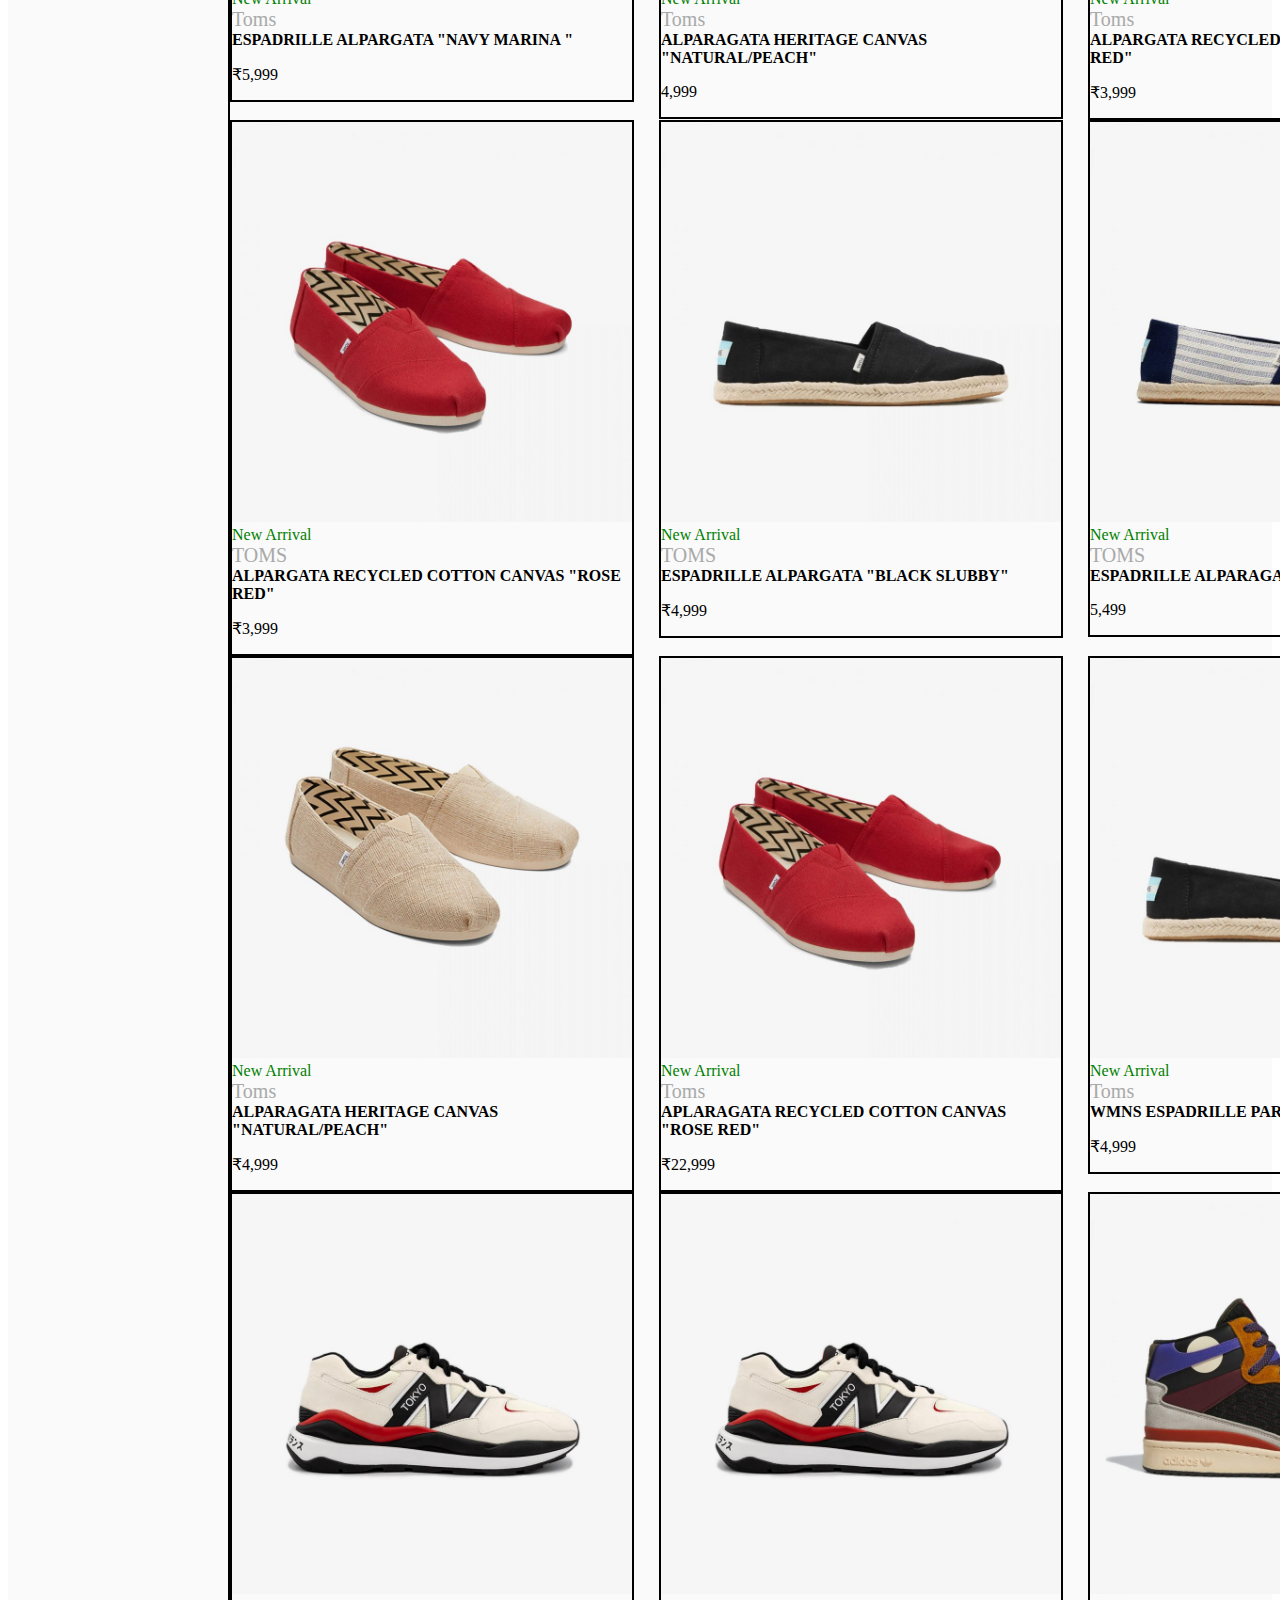
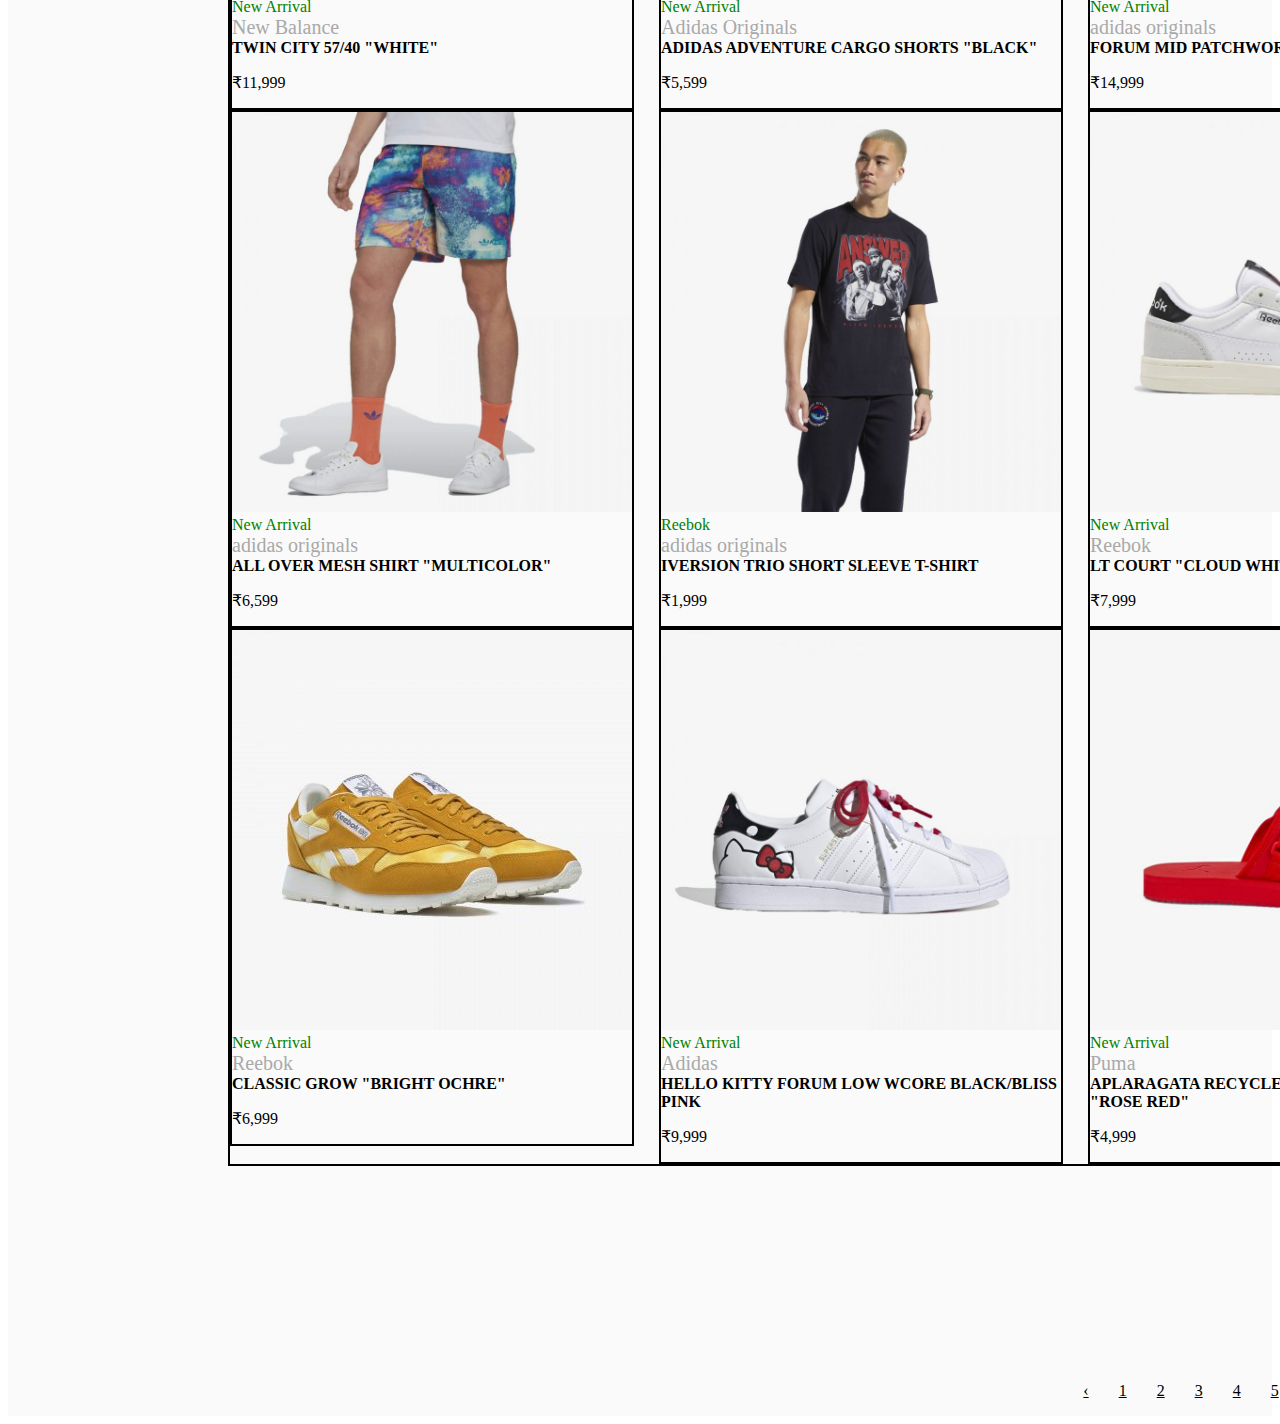
==== commit 5fcbd400: "all" ====
--- a/home/filterPage/index.html
+++ b/home/filterPage/index.html
@@ -14,8 +14,8 @@
         rel="stylesheet">
     <title>Document</title>
 </head>
-
 <body>
+    <section class="total">
     <!-- ------------------------------sidebar----------------------------- -->
     <div class="container flex">
         <div class="row g-3">
@@ -696,6 +696,7 @@
                 </ul>
             </nav>
         </div>
+        </section>
     </main>
 
 
--- a/home/filterPage/style.css
+++ b/home/filterPage/style.css
@@ -1,5 +1,6 @@
-body{
-    display: flex;
+.total{
+    display: grid;
+    grid-template-columns: 220px 1fr;
     background-color: #fafafa;
     /* position: relative; */
 }
@@ -41,14 +42,22 @@
   /* main container */
   .shop{
       display: grid;
-      grid-template-columns: repeat(3,223px);
-      column-gap:250px
-      }
+      grid-template-columns:1fr 1fr 1fr;
+      column-gap:25px;
+      border: 2px solid black;
+      }
+      .item-img{
+        border: 2px solid black;
+      }
+
+
+
+
       .main-container{
           margin-top: 50px;
       }
       .main-container img{
-          width:400px;
+          width:100%;
       }
       .sortby{
           margin-bottom: 20px;
